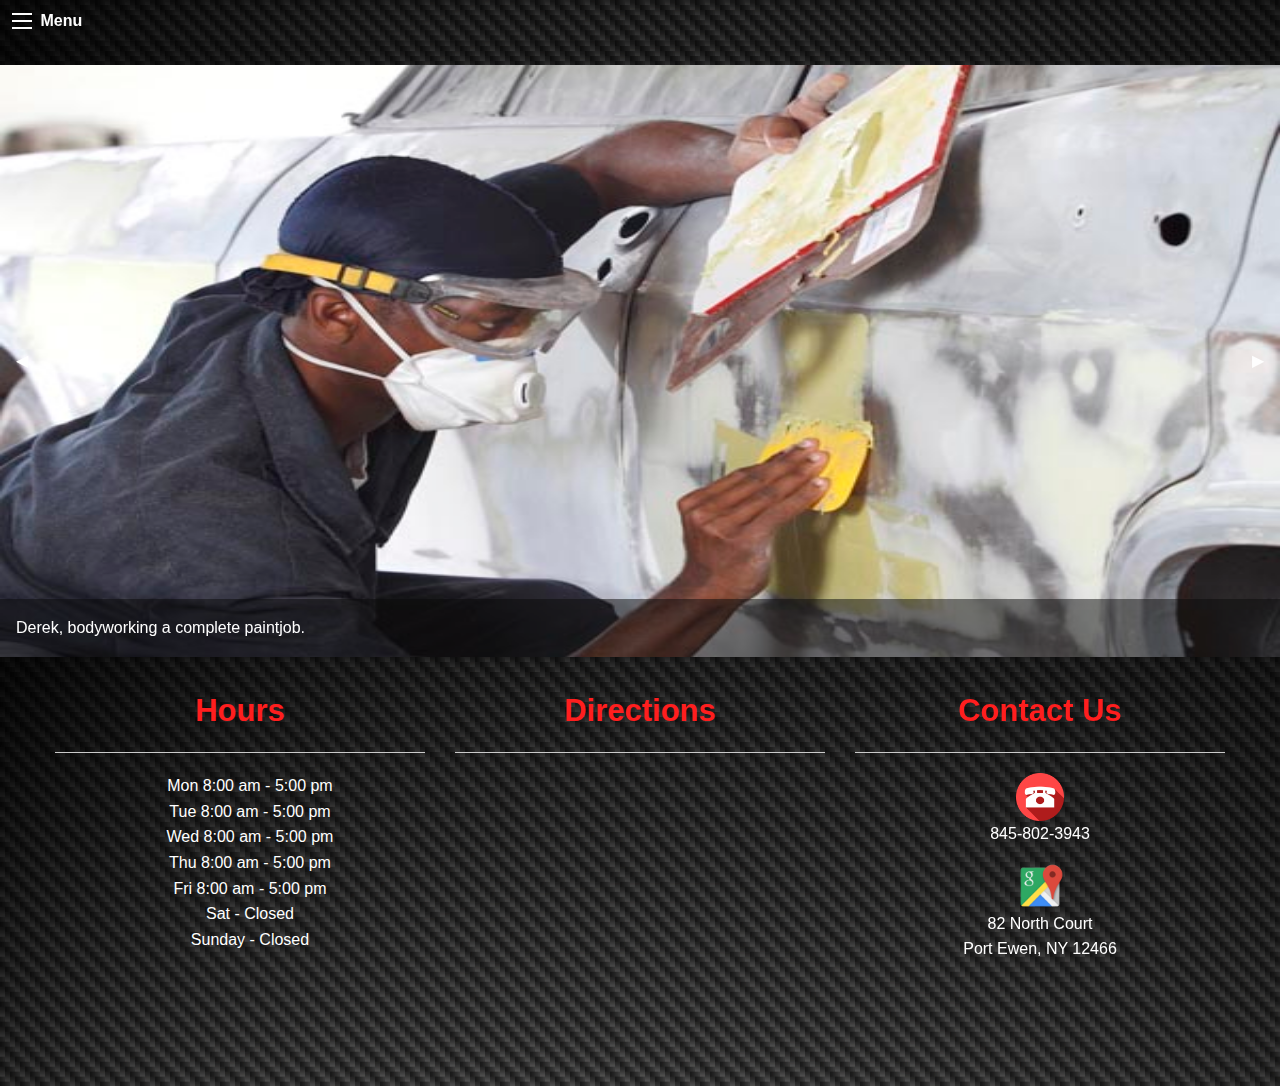
==== work.html @ fbc5bd7d "other pages" ====
<!doctype html>
<html class="no-js" lang="en" dir="ltr">
<head>
  <meta charset="utf-8">
  <meta http-equiv="x-ua-compatible" content="ie=edge">
  <meta name="viewport" content="width=device-width, initial-scale=1.0">
  <title>TW Autobody</title>
<link href="https://fonts.googleapis.com/css?family=Abril+Fatface|Bree+Serif|Palanquin" rel="stylesheet">
  <link rel="stylesheet" href="css/foundation.css">
  <link rel="stylesheet" href="css/app.css">
</head>
<body>

  <!--          Navigation        -->
  <div class="off-canvas position-left" id="offCanvas" data-off-canvas>

    <!-- Close button -->
    <button class="close-button" aria-label="Close menu" type="button" data-close>
      <span aria-hidden="true">&times;</span>
    </button>

    <!-- Menu -->
    <ul class="vertical menu">
      <li><a href="index.html">About Us</a></li>
      <li><a href="work.html">Our Work</a></li>
      <li><a href="contact.html">Contact Us</a></li>
    </ul>

  </div>

  <div class="off-canvas-content" data-off-canvas-content>
    <!-- Your page content lives here -->
    <div class="title-bar">
      <button class="menu-icon" type="button" data-toggle="offCanvas"></button>
      <div class="title-bar-title">Menu</div>

    </div>

<div class="logo">
  <div class="logoimg">
    <img src="TW Autobody Logos\TW Autobody With Shadow New Font.svg" alt="">

  </div>
</div>

    <!--          Header        -->

    <div class="headerwork">
      <div class="orbit" role="region" aria-label="Favorite Space Pictures" data-orbit>
  <ul class="orbit-container">
    <button class="orbit-previous"><span class="show-for-sr">Previous Slide</span>&#9664;&#xFE0E;</button>
    <button class="orbit-next"><span class="show-for-sr">Next Slide</span>&#9654;&#xFE0E;</button>
    <li class="is-active orbit-slide">
      <img class="orbit-image" src="images\OurWorkOrbit\Image1.jpg" alt="Space">
      <figcaption class="orbit-caption">Derek, bodyworking a complete paintjob.</figcaption>
    </li>
    <li class="orbit-slide">
      <img class="orbit-image" src="images\OurWorkOrbit\image2.jpg" alt="Space">
      <figcaption class="orbit-caption">Finishing up a front end collision paint job.</figcaption>
    </li>
    <li class="orbit-slide">
      <img class="orbit-image" src="images\OurWorkOrbit\image3.jpg" alt="Space">
      <figcaption class="orbit-caption">Front end collision finished product.</figcaption>
    </li>
    <li class="orbit-slide">
      <img class="orbit-image" src="images\OurWorkOrbit\image4.jpg" alt="Space">
      <figcaption class="orbit-caption">2012 Mustance Before and After</figcaption>
    </li>
  </ul>

</div>
    </div>




    <!--          Footer        -->
    <div class="footer">
      <div class="row">
        <div class="small-12 medium-4 columns">
          <h3>Hours</h3>
          <hr>
          <ul>
            <li>Mon 8:00 am - 5:00 pm </li>
            <li>Tue	8:00 am - 5:00 pm </li>
            <li>Wed	8:00 am - 5:00 pm </li>
            <li>Thu	8:00 am - 5:00 pm </li>
            <li>Fri	8:00 am - 5:00 pm </li>
            <li>Sat - Closed </li>
            <li>Sunday -	Closed</li>
          </ul>
          <br>
        </div>

        <div class="small-12 medium-4 columns">
          <h3>Directions</h3>
          <hr>
          <iframe src="https://www.google.com/maps/embed?pb=!1m18!1m12!1m3!1d2969.052055240867!2d-73.98140958498067!3d41.91323967119416!2m3!1f0!2f0!3f0!3m2!1i1024!2i768!4f13.1!3m3!1m2!1s0x89dd0e4b88883c65%3A0x756f13d0d9e29f7c!2sTW+Autobody!5e0!3m2!1sen!2sus!4v1491227969016" width="250" height="250" frameborder="0" style="border:0" allowfullscreen></iframe>
<br>
<br>
        </div>

        <div class="small-12 medium-4 columns">
          <h3>Contact Us</h3>
          <hr>
          <a href="tel:845-802-3943"><img src="images/phoneIcon.png" alt=""></a>
          <a class="hide-for-small-only" href="tel:845-802-3943"><p>845-802-3943</p></a>

          <a href="https://goo.gl/maps/prmxXbZS1bA2"><img src="images\Maps-icon.png" alt=""></a>
          <a class="hide-for-small-only" href="https://goo.gl/maps/prmxXbZS1bA2"><p>82 North Court <br> Port Ewen, NY 12466</p></a>
        </div>
      </div>
    </div>









  </div>
  <script src="js/vendor/jquery.js"></script>
  <script src="js/vendor/what-input.js"></script>
  <script src="js/vendor/foundation.js"></script>
  <script src="js/app.js"></script>
</body>
</html>
---- css/app.css ----
/***********     General     **********/
.wrap{
  width:90%;
  margin: auto;
}
img{
  width:100%;
}
ul, ol{
  list-style-type:none;
text-align:
}
/***********     Navigation     **********/
.title-bar{
  z-index: 99999;
  background-image: url("../images/carbonfiber.png");
}
.off-canvas{
	background-color: black;
	background-image: url("../images/carbonfiber.png");
	color:red;
	text-align: center;
	padding: 2em 0;
}

.off-canvas a{
	color:white;
  font-family: 'Abril Fatface', cursive;
  font-weight: bold;
  font-size: 1.3em;
}

.close-button{
	color:white;
	z-index: 999;
}
.logo{
	background-color: black;
	background-image: url("../images/carbonfiber.png");

}
.logoimg{
	width:15%;
	margin: auto;
}
/***********     Header     **********/
.header img{
  max-height: 26em;
}
.headerwork img{
    max-height: 37em;
}

/***********     Main    **********/
.main{
	padding: 2em 0 0 0;
	background-color: rgb(230,230,230);

}

.main .row{
	margin:0 3em 0 3em;
	max-width: 100%;
}
.main .columns{
	padding:0 1rem;
}

.main p{
	font-size: 1.4em;
	font-family: 'Palanquin', sans-serif;

}
.main h1{
font-family: 'Abril Fatface', cursive;
}

.services{
	background-color: rgb(230,230,230);
	text-align: center;
}

/*Hover*/

.hvrbox,
.hvrbox * {
	box-sizing: border-box;
}
.hvrbox {
	position: relative;
	display: inline-block;
	overflow: hidden;
	width: 33%;
	height: auto;
}
.hvrbox img {
	width: 100%;
	max-height: 16em;
}
.hvrbox .hvrbox-layer_bottom {
	display: block;
}
.hvrbox .hvrbox-layer_top {
	opacity: 0;
	position: absolute;
	top: 0;
	left: 0;
	right: 0;
	bottom: 0;
	width: 100%;
	height: 100%;
	background: rgba(0, 0, 0, 0.6);
	color: #fff;
	padding: 15px;
	-moz-transition: all 0.4s ease-in-out 0s;
	-webkit-transition: all 0.4s ease-in-out 0s;
	-ms-transition: all 0.4s ease-in-out 0s;
	transition: all 0.4s ease-in-out 0s;
}
.hvrbox:hover .hvrbox-layer_top,
.hvrbox.active .hvrbox-layer_top {
	opacity: 1;
}
.hvrbox .hvrbox-text {
	text-align: center;
	font-size: 3em;
	display: inline-block;
	position: absolute;
  font-family: 'Palanquin', sans-serif;
	top: 50%;
	left: 50%;
	-moz-transform: translate(-50%, -50%);
	-webkit-transform: translate(-50%, -50%);
	-ms-transform: translate(-50%, -50%);
	transform: translate(-50%, -50%);
}
.hvrbox .hvrbox-text_mobile {
	text-align: center;
	font-size: 1em;
	display: inline-block;
	position: absolute;
  font-family: 'Palanquin', sans-serif;
	top: 50%;
	left: 50%;
	-moz-transform: translate(-50%, -50%);
	-webkit-transform: translate(-50%, -50%);
	-ms-transform: translate(-50%, -50%);
	transform: translate(-50%, -50%);

}
.hvrbox.active .hvrbox-text_mobile {
	display: block;
}

/***********     Footer     **********/
.footer{
  text-align: center;
  background-color: black;
  background-image: url("../images/carbonfiber.png");
  color:white;
  padding: 2em 0;
}

.footer h3{
  color:#ff1e1e;
	font-weight: bold;
}
.footer img{
  height: 3em;
  width: 3em;
}

.footer a{
  color:white;
}

a:hover{
  color:#ff1e1e;
}
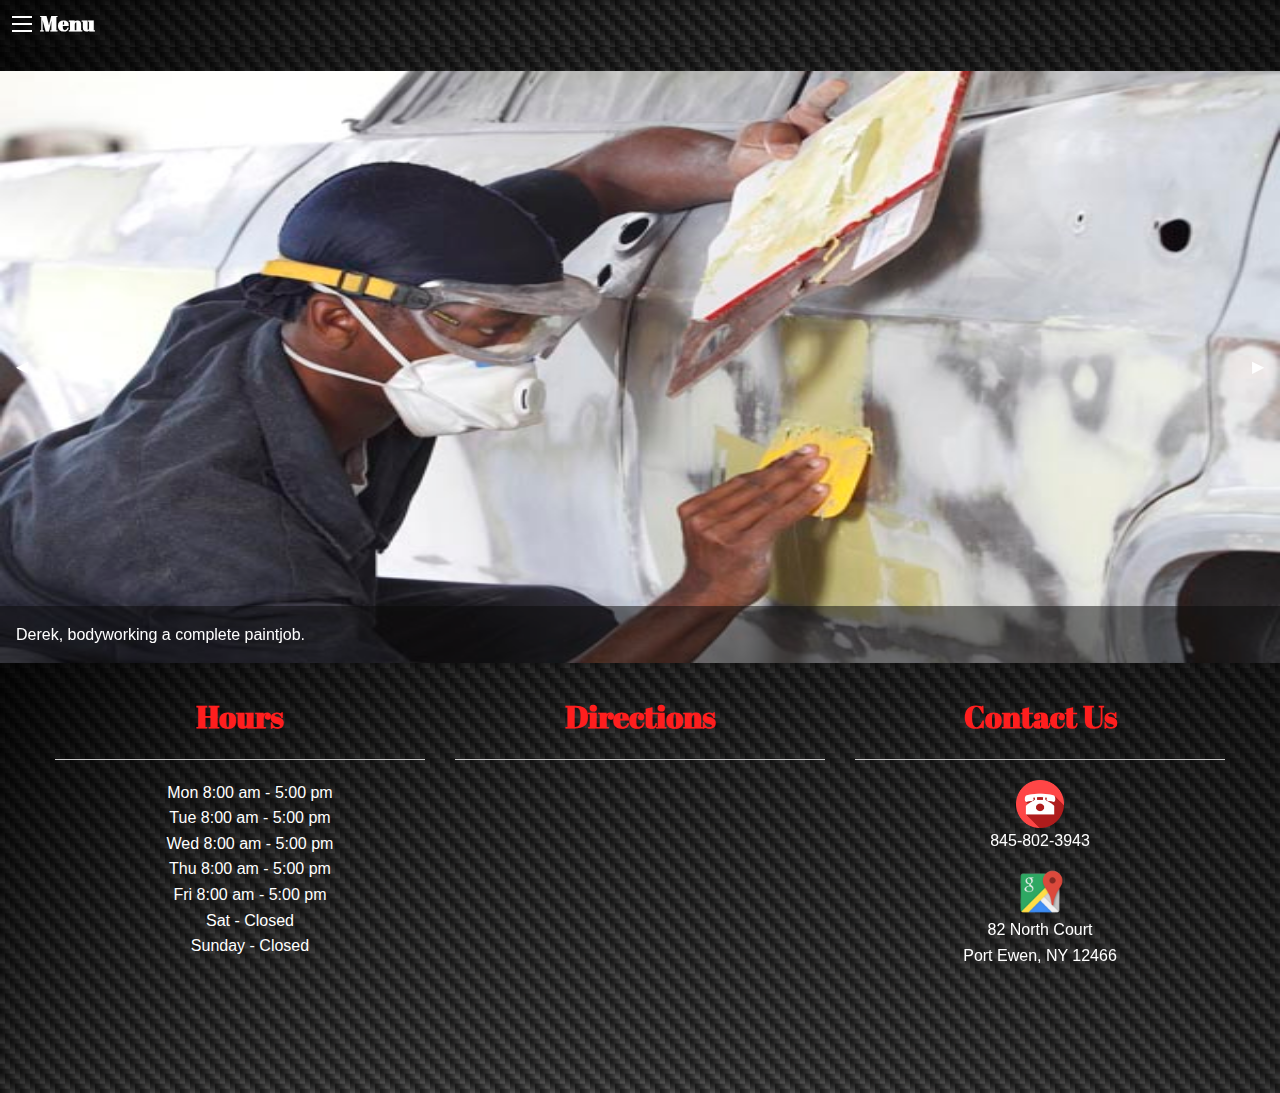
==== commit 8590ae74: "mustang" ====
--- a/work.html
+++ b/work.html
@@ -64,7 +64,7 @@
     </li>
     <li class="orbit-slide">
       <img class="orbit-image" src="images\OurWorkOrbit\image4.jpg" alt="Space">
-      <figcaption class="orbit-caption">2012 Mustance Before and After</figcaption>
+      <figcaption class="orbit-caption">2012 Mustang Before and After</figcaption>
     </li>
   </ul>
 
--- a/css/app.css
+++ b/css/app.css
@@ -14,6 +14,10 @@
 .title-bar{
   z-index: 99999;
   background-image: url("../images/carbonfiber.png");
+}
+.title-bar-title{
+	font-family: 'Abril Fatface', cursive;
+	font-size: 1.3em;
 }
 .off-canvas{
 	background-color: black;
@@ -126,7 +130,7 @@
 	font-size: 3em;
 	display: inline-block;
 	position: absolute;
-  font-family: 'Palanquin', sans-serif;
+  font-family: 'Abril Fatface', cursive;
 	top: 50%;
 	left: 50%;
 	-moz-transform: translate(-50%, -50%);
@@ -139,7 +143,7 @@
 	font-size: 1em;
 	display: inline-block;
 	position: absolute;
-  font-family: 'Palanquin', sans-serif;
+  font-family: 'Abril Fatface', cursive;
 	top: 50%;
 	left: 50%;
 	-moz-transform: translate(-50%, -50%);
@@ -164,6 +168,7 @@
 .footer h3{
   color:#ff1e1e;
 	font-weight: bold;
+  font-family: 'Abril Fatface', cursive;
 }
 .footer img{
   height: 3em;
